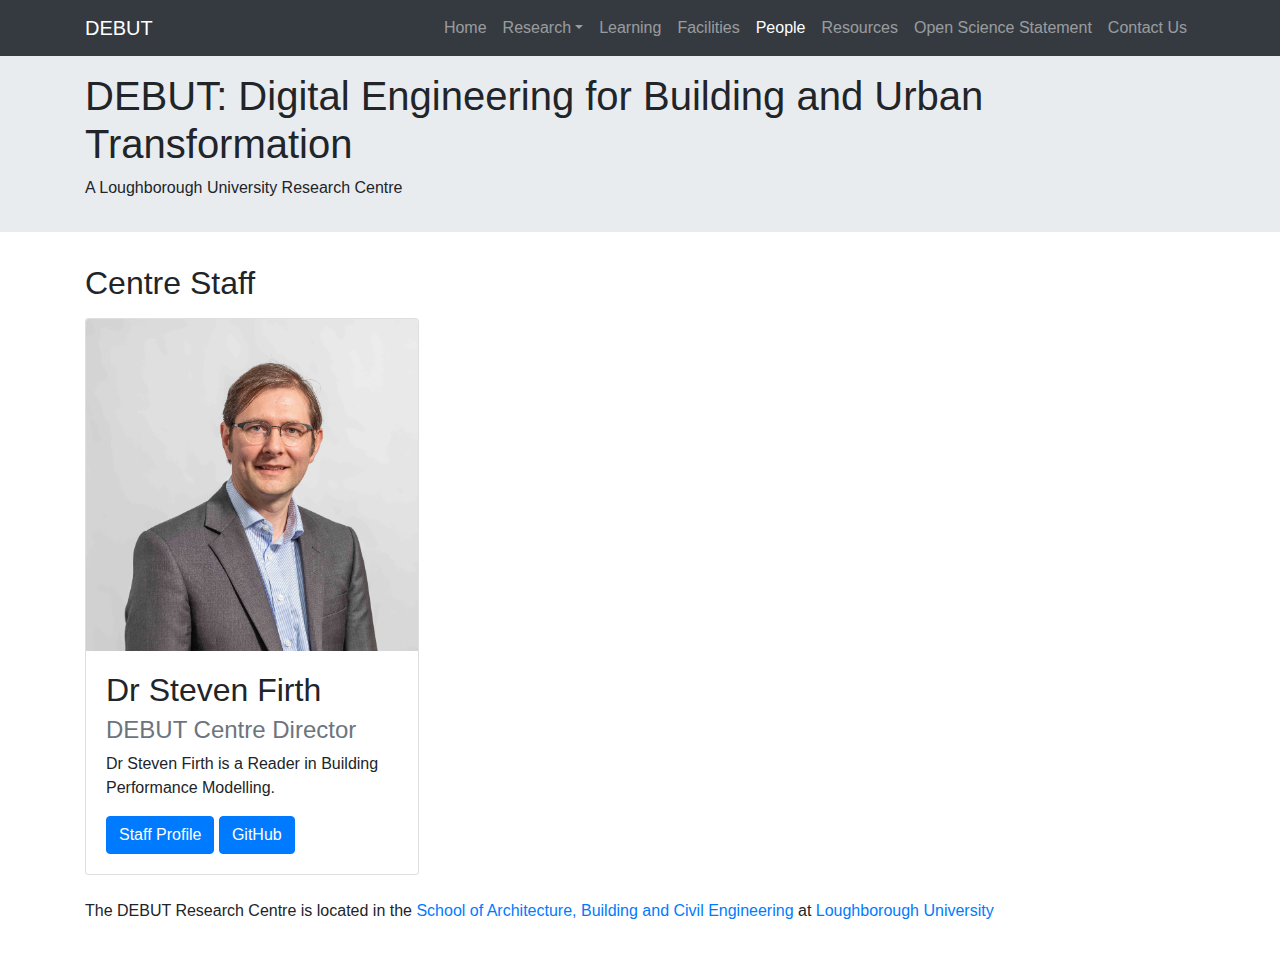
==== people.html @ 0260009e "Updates" ====
<!DOCTYPE html>
<html lang="en">
	
	<head>
		
		<meta charset="utf-8">
		<meta http-equiv="X-UA-Compatible" content="IE=edge">
		<meta name="viewport" content="width=device-width, initial-scale=1">
		
		<title>DEBUT Centre - People</title>

		<!-- Bootstrap -->
		<link href="css/bootstrap-4.3.1.css" rel="stylesheet">
		<link href="css/main.css" rel="stylesheet" type="text/css">
		
	</head>
	
	<body>

		<nav class="navbar navbar-dark bg-dark navbar-expand-md">
			
			<div class="container">

				<button class="navbar-toggler" type="button"
				  data-toggle="collapse" data-target="#myTogglerNav"
				  aria-controls="myTogglerNav"
				  aria-expanded="false" aria-label="Toggle navigation">
					
					<span class="navbar-toggler-icon"></span>
					
				</button>

				<a href="index.html" class="navbar-brand">DEBUT</a>

				<div class="collapse navbar-collapse" id="myTogglerNav">
					
					<div class="navbar-nav ml-auto">
						
						<a class="nav-item nav-link" href="index.html">Home</a>
						
						<div class="dropdown">

							<a class="nav-item nav-link dropdown-toggle" 
							  data-toggle="dropdown" id="researchDropdown"
							  aria-haspopup="true" aria-expanded="false"
							  href="#">Research</a>

							<div class="dropdown-menu" aria-labelledby="researchDropdown">
								<a class="dropdown-item" href="#">Digital Twinning</a>
								<a class="dropdown-item" href="#">Data Science and Analytics</a>
								<a class="dropdown-item" href="#">Simulation and Performance Engineering</a>
								<a class="dropdown-item" href="#">Advanced Digital Design</a>
							</div>

						</div>
						
						<a class="nav-item nav-link" href="#">Learning</a>
						<a class="nav-item nav-link" href="#">Facilities</a>
						<a class="nav-item nav-link active" href="people.html">People</a>
						<a class="nav-item nav-link" href="#">Resources</a>
						<a class="nav-item nav-link" href="#">Open Science Statement</a>
						<a class="nav-item nav-link" href="#">Contact Us</a>
						
					</div><!-- navbar -->   
					
				</div><!-- collapse -->

			</div><!-- container -->
			
		</nav><!-- nav -->
		
		
		<header>

			<div class="jumbotron jumbotron-fluid p-3">
				<div class="container">
					<h1 class="h1">DEBUT: Digital Engineering for Building and Urban Transformation</h1>
					<p>A Loughborough University Research Centre</p>
				</div>
			</div>

		</header>

		<main>
			
			<div class="container">
				
				<h2 class="h2 mb-3">Centre Staff</h2>
				
			</div>
			
			
			<div class="container">
				
				<div class="row">
				
					<div class="col-sm-6 col-md-4">
					
						<div class="card mr-3">

							<img src="images/Steven Firth-web0.jpg" class="card-img-top" alt="...">

							<div class="card-body">

								<h2 class="card-title">Dr Steven Firth</h2>
								<h3 class="h4 card-subtitle mb-2 text-muted">DEBUT Centre Director</h3>
								<p class="card-text">Dr Steven Firth is a Reader in Building Performance Modelling.</p>
								<a href="https://www.lboro.ac.uk/departments/abce/staff/steven-firth/" class="btn btn-primary">Staff Profile</a>
								<a href="https://github.com/stevenkfirth" class="btn btn-primary">GitHub</a>

							</div><!--card body-->
							
						</div><!-- card -->

					</div><!-- col -->	
					
					
				</div><!-- row -->
				
			</div><!-- container -->
			
		</main>


		<footer>

			<div class="container pt-4 pb-4">

				<p>The DEBUT Research Centre is located in the 
					<a href="https://www.lboro.ac.uk/departments/abce/">School of Architecture, Building and Civil Engineering</a> 
					at 
					<a href="https://www.lboro.ac.uk/">Loughborough University</a></p>

			</div>

		</footer>

		<!-- jQuery (necessary for Bootstrap's JavaScript plugins) --> 
		<script src="js/jquery-3.3.1.min.js"></script>

		<!-- Include all compiled plugins (below), or include individual files as needed --> 
		<script src="js/popper.min.js"></script>
		<script src="js/bootstrap-4.3.1.js"></script>

	</body>
	
</html>
---- css/main.css ----
@charset "utf-8";
.bg {
    background-image: url(../images/AdobeStock_216474184_Preview.jpeg);
    background-repeat: no-repeat;
    background-size: cover;
}
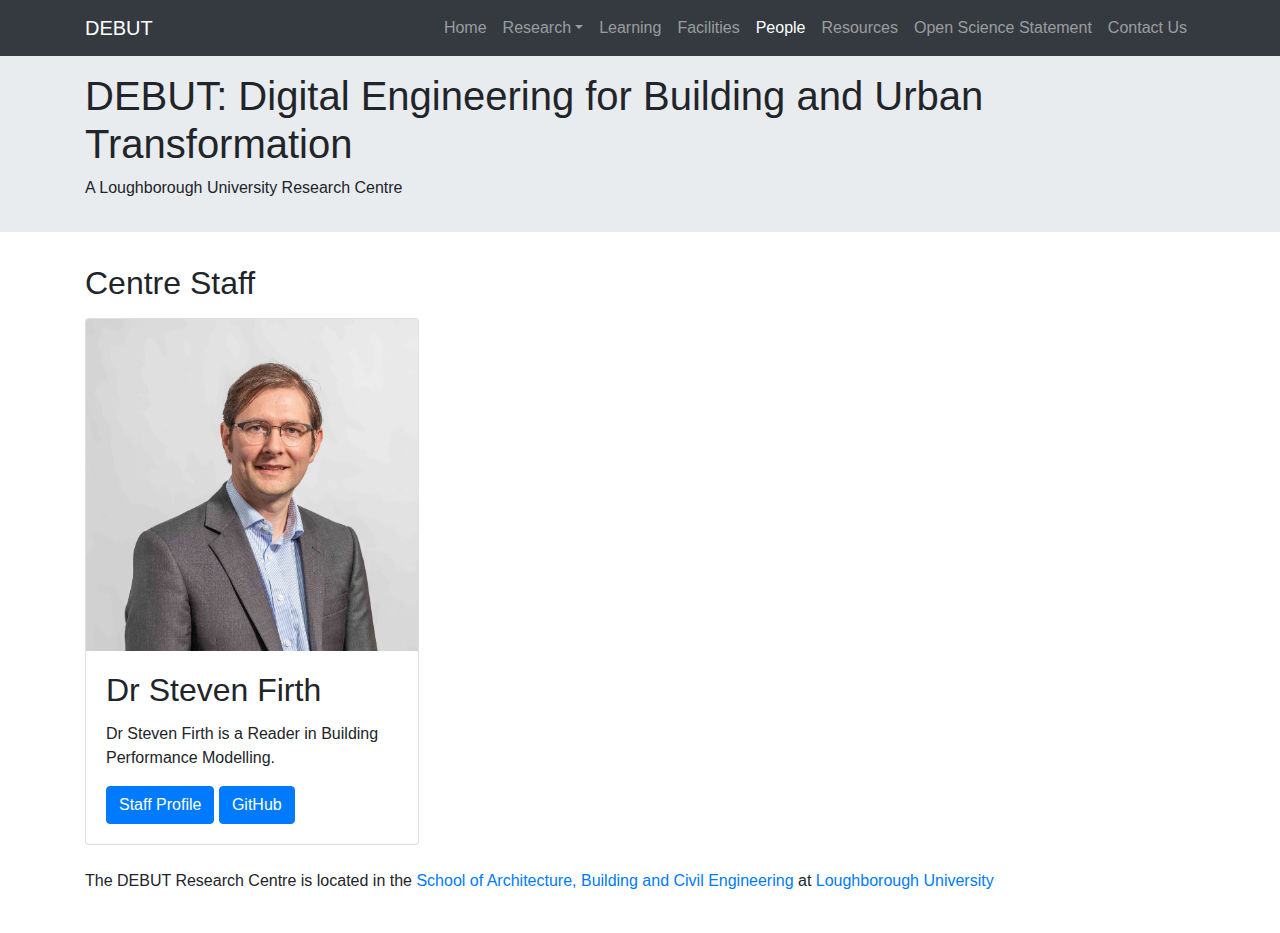
==== commit c74041fd: "Updates" ====
--- a/people.html
+++ b/people.html
@@ -103,7 +103,7 @@
 							<div class="card-body">
 
 								<h2 class="card-title">Dr Steven Firth</h2>
-								<h3 class="h4 card-subtitle mb-2 text-muted">DEBUT Centre Director</h3>
+								<!--<h3 class="h4 card-subtitle mb-2 text-muted">DEBUT Centre Director</h3>-->
 								<p class="card-text">Dr Steven Firth is a Reader in Building Performance Modelling.</p>
 								<a href="https://www.lboro.ac.uk/departments/abce/staff/steven-firth/" class="btn btn-primary">Staff Profile</a>
 								<a href="https://github.com/stevenkfirth" class="btn btn-primary">GitHub</a>
